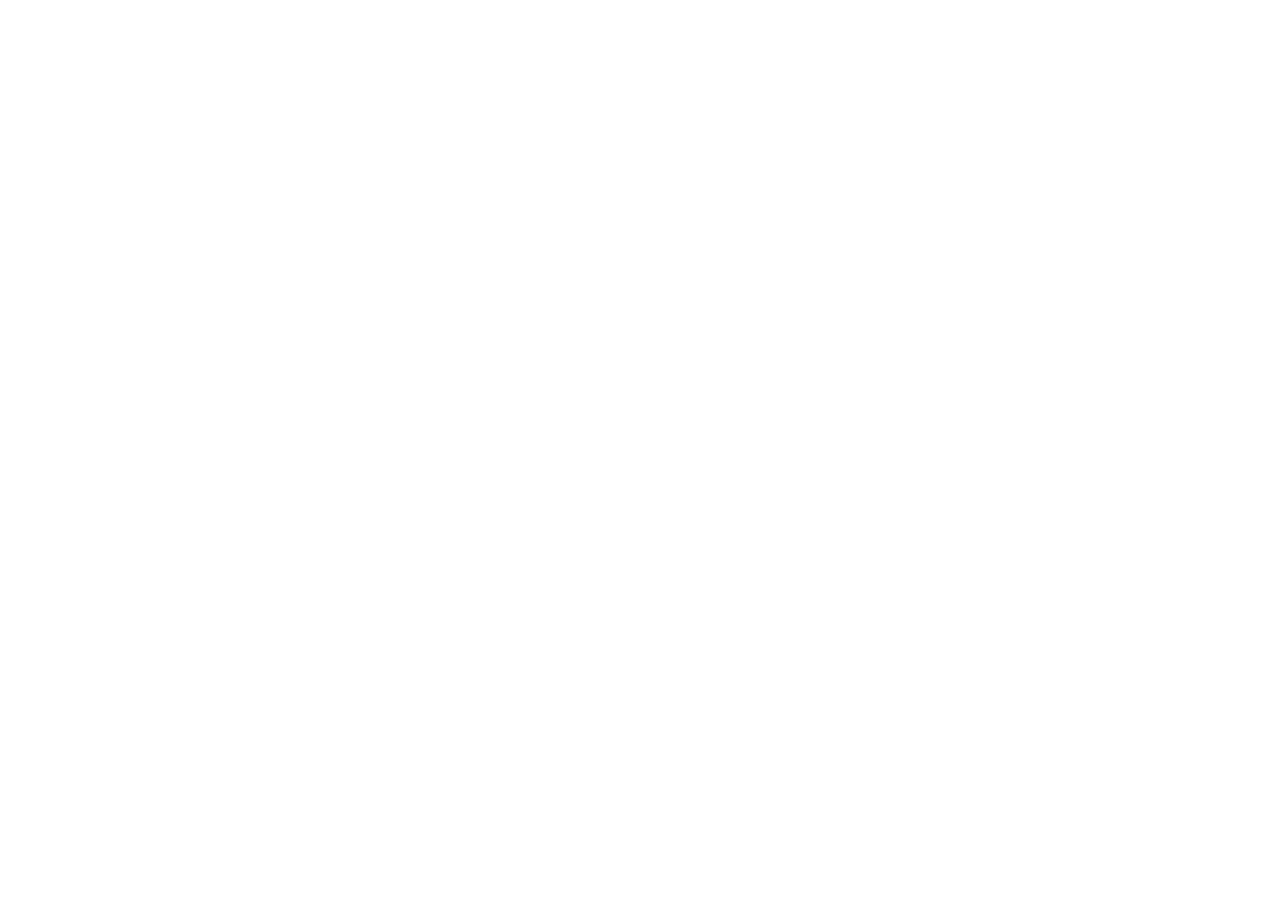
==== admin/index.html @ 2af390c8 "Agregar Decap CMS para edición autónoma del sitio - Contenido migrado de HTML hardcodeado a JSON (co" ====
<!DOCTYPE html>
<html lang="es">
<head>
  <meta charset="utf-8" />
  <meta name="viewport" content="width=device-width, initial-scale=1.0" />
  <title>Admin — Lali García Almeyda</title>
  <script src="https://identity.netlify.com/v1/netlify-identity-widget.js"></script>
</head>
<body>
  <script src="https://unpkg.com/decap-cms@^3.0.0/dist/decap-cms.js"></script>
</body>
</html>
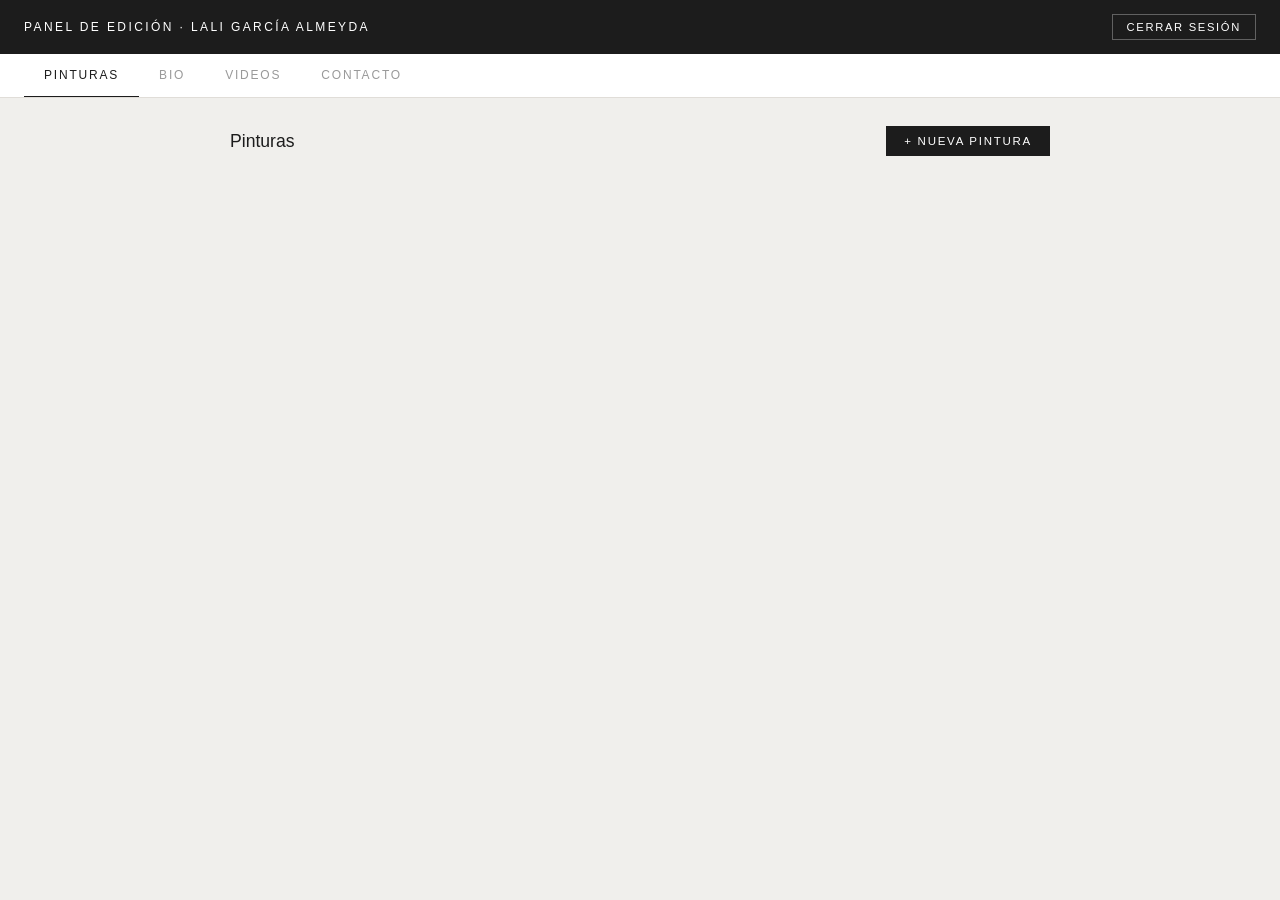
==== commit a8670b0b: "Agregar panel de administración propio (Python/Flask) - server.py: servidor Flask que sirve el sitio" ====
--- a/admin/index.html
+++ b/admin/index.html
@@ -1,12 +1,847 @@
 <!DOCTYPE html>
 <html lang="es">
 <head>
-  <meta charset="utf-8" />
-  <meta name="viewport" content="width=device-width, initial-scale=1.0" />
-  <title>Admin — Lali García Almeyda</title>
-  <script src="https://identity.netlify.com/v1/netlify-identity-widget.js"></script>
+  <meta charset="UTF-8">
+  <meta name="viewport" content="width=device-width, initial-scale=1.0">
+  <title>Panel — Lali García Almeyda</title>
+  <style>
+    *, *::before, *::after { box-sizing: border-box; margin: 0; padding: 0; }
+
+    body {
+      font-family: -apple-system, BlinkMacSystemFont, 'Segoe UI', sans-serif;
+      background: #f0efec;
+      color: #1c1c1c;
+      font-size: 0.9rem;
+    }
+
+    /* ─ Header ─ */
+    .header {
+      background: #1c1c1c;
+      color: #fff;
+      padding: 0 24px;
+      height: 54px;
+      display: flex;
+      align-items: center;
+      justify-content: space-between;
+      position: sticky;
+      top: 0;
+      z-index: 100;
+    }
+    .header-title { font-size: 0.75rem; letter-spacing: 0.2em; text-transform: uppercase; }
+    .btn-logout {
+      background: none;
+      border: 1px solid rgba(255,255,255,0.3);
+      color: #fff;
+      padding: 6px 14px;
+      font-size: 0.7rem;
+      letter-spacing: 0.15em;
+      text-transform: uppercase;
+      cursor: pointer;
+    }
+    .btn-logout:hover { background: rgba(255,255,255,0.1); }
+
+    /* ─ Tabs ─ */
+    .tabs {
+      display: flex;
+      background: #fff;
+      border-bottom: 1px solid #e0ddd8;
+      padding: 0 24px;
+      overflow-x: auto;
+    }
+    .tab-btn {
+      background: none;
+      border: none;
+      border-bottom: 2px solid transparent;
+      margin-bottom: -1px;
+      padding: 14px 20px;
+      font-size: 0.75rem;
+      letter-spacing: 0.15em;
+      text-transform: uppercase;
+      color: #999;
+      cursor: pointer;
+      white-space: nowrap;
+    }
+    .tab-btn:hover { color: #1c1c1c; }
+    .tab-btn.active { color: #1c1c1c; border-bottom-color: #1c1c1c; }
+
+    /* ─ Layout ─ */
+    .main { max-width: 860px; margin: 0 auto; padding: 28px 20px 80px; }
+    .hidden { display: none !important; }
+
+    /* ─ Section header ─ */
+    .section-header {
+      display: flex;
+      align-items: center;
+      justify-content: space-between;
+      margin-bottom: 20px;
+    }
+    .section-header h2 { font-size: 1.1rem; font-weight: 500; }
+
+    /* ─ Cards ─ */
+    .card {
+      background: #fff;
+      padding: 20px;
+      margin-bottom: 16px;
+      border: 1px solid #e8e5e0;
+    }
+    .card-header {
+      display: flex;
+      align-items: center;
+      justify-content: space-between;
+      margin-bottom: 16px;
+    }
+    .card-header h3 { font-size: 0.85rem; font-weight: 600; color: #555; text-transform: uppercase; letter-spacing: 0.1em; }
+
+    /* ─ Buttons ─ */
+    .btn-primary {
+      background: #1c1c1c;
+      color: #fff;
+      border: none;
+      padding: 9px 18px;
+      font-size: 0.72rem;
+      letter-spacing: 0.15em;
+      text-transform: uppercase;
+      cursor: pointer;
+    }
+    .btn-primary:hover { background: #333; }
+    .btn-primary:disabled { background: #999; cursor: not-allowed; }
+    .btn-secondary {
+      background: none;
+      color: #1c1c1c;
+      border: 1px solid #1c1c1c;
+      padding: 7px 14px;
+      font-size: 0.7rem;
+      letter-spacing: 0.12em;
+      text-transform: uppercase;
+      cursor: pointer;
+    }
+    .btn-secondary:hover { background: #f5f5f5; }
+    .btn-sm { padding: 5px 12px; font-size: 0.68rem; }
+    .btn-edit {
+      background: none;
+      border: 1px solid #888;
+      color: #555;
+      padding: 5px 12px;
+      font-size: 0.68rem;
+      cursor: pointer;
+      margin-right: 6px;
+    }
+    .btn-edit:hover { border-color: #1c1c1c; color: #1c1c1c; }
+    .btn-delete {
+      background: none;
+      border: 1px solid #ddd;
+      color: #c0392b;
+      padding: 5px 12px;
+      font-size: 0.68rem;
+      cursor: pointer;
+    }
+    .btn-delete:hover { border-color: #c0392b; background: #fdf5f5; }
+    .btn-delete-sm {
+      background: none;
+      border: none;
+      color: #bbb;
+      font-size: 1.2rem;
+      cursor: pointer;
+      padding: 0 4px;
+      line-height: 1;
+      flex-shrink: 0;
+    }
+    .btn-delete-sm:hover { color: #c0392b; }
+
+    /* ─ Form fields ─ */
+    .form-row { margin-bottom: 14px; }
+    .form-row label {
+      display: block;
+      font-size: 0.68rem;
+      letter-spacing: 0.12em;
+      text-transform: uppercase;
+      color: #888;
+      margin-bottom: 5px;
+    }
+    .form-row input, .form-row select, .form-row textarea {
+      width: 100%;
+      padding: 9px 10px;
+      border: 1px solid #ddd;
+      font-size: 0.88rem;
+      color: #1c1c1c;
+      font-family: inherit;
+      outline: none;
+      background: #fff;
+    }
+    .form-row input:focus, .form-row select:focus, .form-row textarea:focus { border-color: #1c1c1c; }
+    .form-row textarea { resize: vertical; }
+    .hint { font-size: 0.7rem; color: #aaa; margin-top: 4px; }
+
+    /* ─ Save bar ─ */
+    .save-bar { margin-top: 20px; display: flex; justify-content: flex-end; }
+
+    /* ─ Paintings list ─ */
+    .item-card {
+      background: #fff;
+      border: 1px solid #e8e5e0;
+      padding: 12px 16px;
+      display: flex;
+      align-items: center;
+      gap: 14px;
+      margin-bottom: 8px;
+    }
+    .item-thumb {
+      width: 52px;
+      height: 66px;
+      object-fit: cover;
+      flex-shrink: 0;
+      background: #e8e5e0;
+    }
+    .item-info { flex: 1; min-width: 0; }
+    .item-info strong { display: block; font-size: 0.9rem; white-space: nowrap; overflow: hidden; text-overflow: ellipsis; }
+    .item-info span { font-size: 0.75rem; color: #888; }
+    .item-actions { flex-shrink: 0; }
+
+    /* ─ Bio paragraphs ─ */
+    .para-item {
+      display: flex;
+      gap: 8px;
+      align-items: flex-start;
+      margin-bottom: 10px;
+    }
+    .para-item textarea {
+      flex: 1;
+      padding: 8px 10px;
+      border: 1px solid #ddd;
+      font-size: 0.88rem;
+      font-family: inherit;
+      color: #1c1c1c;
+      outline: none;
+      resize: vertical;
+      min-height: 72px;
+    }
+    .para-item textarea:focus { border-color: #1c1c1c; }
+
+    /* ─ Expo list ─ */
+    .expo-item {
+      display: flex;
+      gap: 8px;
+      align-items: center;
+      margin-bottom: 8px;
+    }
+    .input-year {
+      width: 72px !important;
+      flex-shrink: 0;
+      padding: 8px 8px;
+      border: 1px solid #ddd;
+      font-size: 0.85rem;
+      font-family: inherit;
+      outline: none;
+    }
+    .input-year:focus { border-color: #1c1c1c; }
+    .input-desc {
+      flex: 1;
+      padding: 8px 10px;
+      border: 1px solid #ddd;
+      font-size: 0.85rem;
+      font-family: inherit;
+      outline: none;
+    }
+    .input-desc:focus { border-color: #1c1c1c; }
+
+    /* ─ Bio foto ─ */
+    .bio-foto-wrap { display: flex; align-items: center; gap: 16px; }
+    .bio-foto-preview { width: 80px; height: 100px; object-fit: cover; background: #e8e5e0; }
+    .upload-label { cursor: pointer; display: inline-block; }
+
+    /* ─ Videos ─ */
+    .video-edit-card {
+      background: #fff;
+      border: 1px solid #e8e5e0;
+      padding: 16px;
+      margin-bottom: 12px;
+    }
+    .video-card-header {
+      display: flex;
+      align-items: center;
+      justify-content: space-between;
+      margin-bottom: 12px;
+    }
+    .video-num { font-size: 0.7rem; font-weight: 600; color: #aaa; letter-spacing: 0.1em; text-transform: uppercase; }
+
+    /* ─ Modal ─ */
+    .modal-overlay {
+      position: fixed;
+      inset: 0;
+      background: rgba(0,0,0,0.55);
+      z-index: 200;
+      display: flex;
+      align-items: center;
+      justify-content: center;
+      padding: 20px;
+    }
+    .modal {
+      background: #fff;
+      width: 100%;
+      max-width: 480px;
+      max-height: 90vh;
+      overflow-y: auto;
+      display: flex;
+      flex-direction: column;
+    }
+    .modal-header {
+      display: flex;
+      align-items: center;
+      justify-content: space-between;
+      padding: 18px 20px;
+      border-bottom: 1px solid #e8e5e0;
+      position: sticky;
+      top: 0;
+      background: #fff;
+    }
+    .modal-header h3 { font-size: 0.95rem; font-weight: 600; }
+    .btn-close {
+      background: none;
+      border: none;
+      font-size: 1.5rem;
+      color: #aaa;
+      cursor: pointer;
+      line-height: 1;
+    }
+    .btn-close:hover { color: #1c1c1c; }
+    .modal-body { padding: 20px; flex: 1; }
+    .modal-footer {
+      padding: 14px 20px;
+      border-top: 1px solid #e8e5e0;
+      display: flex;
+      justify-content: flex-end;
+      gap: 10px;
+      position: sticky;
+      bottom: 0;
+      background: #fff;
+    }
+
+    /* ─ Image upload area ─ */
+    .img-upload-area { margin-bottom: 18px; }
+    .img-preview {
+      width: 100%;
+      max-height: 200px;
+      object-fit: contain;
+      background: #f0efec;
+      display: block;
+      margin-bottom: 10px;
+    }
+
+    /* ─ Toast ─ */
+    .toast {
+      position: fixed;
+      bottom: 24px;
+      left: 50%;
+      transform: translateX(-50%) translateY(80px);
+      background: #1c1c1c;
+      color: #fff;
+      padding: 10px 22px;
+      font-size: 0.82rem;
+      letter-spacing: 0.05em;
+      transition: transform 0.3s ease;
+      z-index: 300;
+      pointer-events: none;
+    }
+    .toast.show { transform: translateX(-50%) translateY(0); }
+
+    @media (max-width: 600px) {
+      .item-actions { display: flex; flex-direction: column; gap: 4px; }
+      .btn-edit, .btn-delete { margin: 0; }
+    }
+  </style>
 </head>
 <body>
-  <script src="https://unpkg.com/decap-cms@^3.0.0/dist/decap-cms.js"></script>
+
+<!-- Toast -->
+<div class="toast" id="toast"></div>
+
+<!-- Header -->
+<div class="header">
+  <span class="header-title">Panel de edición · Lali García Almeyda</span>
+  <form action="/admin/logout" method="POST" style="margin:0">
+    <button type="submit" class="btn-logout">Cerrar sesión</button>
+  </form>
+</div>
+
+<!-- Tabs -->
+<div class="tabs">
+  <button class="tab-btn active" data-tab="pinturas">Pinturas</button>
+  <button class="tab-btn" data-tab="bio">Bio</button>
+  <button class="tab-btn" data-tab="videos">Videos</button>
+  <button class="tab-btn" data-tab="contacto">Contacto</button>
+</div>
+
+<!-- Content -->
+<div class="main">
+
+  <!-- ── PINTURAS ── -->
+  <section id="tab-pinturas" class="tab-content">
+    <div class="section-header">
+      <h2>Pinturas</h2>
+      <button class="btn-primary" onclick="editPintura(-1)">+ Nueva pintura</button>
+    </div>
+    <div id="pinturas-list"></div>
+  </section>
+
+  <!-- ── BIO ── -->
+  <section id="tab-bio" class="tab-content hidden">
+    <div class="section-header"><h2>Bio</h2></div>
+
+    <div class="card">
+      <div class="card-header"><h3>Foto de la artista</h3></div>
+      <div class="bio-foto-wrap">
+        <img id="bio-foto-preview" class="bio-foto-preview" src="" alt="" style="display:none">
+        <label class="btn-secondary upload-label">
+          <span id="bio-foto-btn-text">Cambiar foto</span>
+          <input type="file" accept="image/*" onchange="handleBioFoto(this)" hidden>
+        </label>
+      </div>
+    </div>
+
+    <div class="card">
+      <div class="card-header">
+        <h3>Texto biográfico</h3>
+        <button class="btn-secondary btn-sm" onclick="addParagraph()">+ Párrafo</button>
+      </div>
+      <div id="bio-paragraphs"></div>
+    </div>
+
+    <div class="card">
+      <div class="card-header">
+        <h3>Exposiciones individuales</h3>
+        <button class="btn-secondary btn-sm" onclick="addExpo('individual')">+ Agregar</button>
+      </div>
+      <div id="expo-individual"></div>
+    </div>
+
+    <div class="card">
+      <div class="card-header">
+        <h3>Exposiciones colectivas y reconocimientos</h3>
+        <button class="btn-secondary btn-sm" onclick="addExpo('colectiva')">+ Agregar</button>
+      </div>
+      <div id="expo-colectiva"></div>
+    </div>
+
+    <div class="save-bar">
+      <button id="save-bio-btn" class="btn-primary" onclick="saveBio()">Guardar bio</button>
+    </div>
+  </section>
+
+  <!-- ── VIDEOS ── -->
+  <section id="tab-videos" class="tab-content hidden">
+    <div class="section-header">
+      <h2>Videos</h2>
+      <button class="btn-primary" onclick="addVideo()">+ Agregar video</button>
+    </div>
+    <div id="videos-list"></div>
+    <div class="save-bar">
+      <button id="save-videos-btn" class="btn-primary" onclick="saveVideos()">Guardar videos</button>
+    </div>
+  </section>
+
+  <!-- ── CONTACTO ── -->
+  <section id="tab-contacto" class="tab-content hidden">
+    <div class="section-header"><h2>Contacto</h2></div>
+    <div class="card">
+      <div class="form-row">
+        <label>Email de contacto</label>
+        <input type="email" id="c-email" placeholder="contacto@laligarcia.com">
+      </div>
+      <div class="form-row">
+        <label>Instagram (URL completa)</label>
+        <input type="url" id="c-instagram" placeholder="https://www.instagram.com/laligarcia">
+      </div>
+    </div>
+    <div class="save-bar">
+      <button id="save-meta-btn" class="btn-primary" onclick="saveContacto()">Guardar</button>
+    </div>
+  </section>
+
+</div><!-- /main -->
+
+<!-- ── MODAL: editar pintura ── -->
+<div class="modal-overlay hidden" id="modal-overlay">
+  <div class="modal">
+    <div class="modal-header">
+      <h3 id="modal-title">Editar pintura</h3>
+      <button class="btn-close" onclick="closeModal()">&#215;</button>
+    </div>
+    <div class="modal-body">
+      <div class="img-upload-area">
+        <img id="f-img-preview" class="img-preview" src="" alt="" style="display:none">
+        <label class="btn-secondary upload-label">
+          <span id="upload-btn-text">Subir foto</span>
+          <input type="file" accept="image/*" onchange="handleImageUpload(this)" hidden>
+        </label>
+        <input type="hidden" id="f-src">
+      </div>
+      <div class="form-row">
+        <label>Año *</label>
+        <input type="text" id="f-year" placeholder="2024" maxlength="4">
+      </div>
+      <div class="form-row">
+        <label>Título *</label>
+        <input type="text" id="f-title" placeholder="Sin título I">
+      </div>
+      <div class="form-row">
+        <label>Técnica</label>
+        <input type="text" id="f-tecnica" placeholder="Óleo sobre tela">
+      </div>
+      <div class="form-row">
+        <label>Dimensiones</label>
+        <input type="text" id="f-dimensiones" placeholder="80 × 60 cm">
+      </div>
+      <div class="form-row">
+        <label>Orientación de la imagen</label>
+        <select id="f-orientacion">
+          <option value="portrait">Vertical (retrato)</option>
+          <option value="landscape">Horizontal (paisaje)</option>
+          <option value="square">Cuadrada</option>
+        </select>
+      </div>
+    </div>
+    <div class="modal-footer">
+      <button class="btn-secondary" onclick="closeModal()">Cancelar</button>
+      <button id="modal-save-btn" class="btn-primary" onclick="savePintura()">Guardar</button>
+    </div>
+  </div>
+</div>
+
+<script>
+/* ══ STATE ══════════════════════════════════════════════════════ */
+const state = { obras: [], bio: {}, videos: [], meta: {} };
+let editingIdx = -1;
+
+/* ══ TABS ═══════════════════════════════════════════════════════ */
+document.querySelectorAll('.tab-btn').forEach(btn => {
+  btn.addEventListener('click', () => {
+    document.querySelectorAll('.tab-btn').forEach(b => b.classList.remove('active'));
+    document.querySelectorAll('.tab-content').forEach(s => s.classList.add('hidden'));
+    btn.classList.add('active');
+    document.getElementById('tab-' + btn.dataset.tab).classList.remove('hidden');
+  });
+});
+
+/* ══ API ════════════════════════════════════════════════════════ */
+async function apiGet(file) {
+  const r = await fetch(`/api/content/${file}`);
+  if (!r.ok) throw new Error('Error cargando ' + file);
+  return r.json();
+}
+
+async function apiPost(file, data) {
+  const r = await fetch(`/api/content/${file}`, {
+    method: 'POST',
+    headers: { 'Content-Type': 'application/json' },
+    body: JSON.stringify(data)
+  });
+  if (!r.ok) throw new Error('Error guardando');
+}
+
+async function apiUpload(file, folder) {
+  const fd = new FormData();
+  fd.append('image', file);
+  const r = await fetch(`/api/upload?folder=${folder}`, { method: 'POST', body: fd });
+  if (!r.ok) throw new Error('Error subiendo');
+  return (await r.json()).path;
+}
+
+/* ══ LOAD ALL ═══════════════════════════════════════════════════ */
+async function loadAll() {
+  try {
+    const [obras, bio, videos, meta] = await Promise.all([
+      apiGet('obras.json'), apiGet('bio.json'),
+      apiGet('videos.json'), apiGet('meta.json')
+    ]);
+    state.obras = obras.obras || [];
+    state.bio = bio;
+    state.videos = videos.videos || [];
+    state.meta = meta;
+    renderPinturas();
+    renderBio();
+    renderVideos();
+    renderContacto();
+  } catch (e) {
+    alert('Error cargando datos: ' + e.message);
+  }
+}
+
+/* ══ UTILS ══════════════════════════════════════════════════════ */
+function esc(s) {
+  return String(s || '')
+    .replace(/&/g,'&amp;').replace(/</g,'&lt;')
+    .replace(/>/g,'&gt;').replace(/"/g,'&quot;');
+}
+
+function toast(msg) {
+  const el = document.getElementById('toast');
+  el.textContent = msg;
+  el.classList.add('show');
+  setTimeout(() => el.classList.remove('show'), 2500);
+}
+
+function setBtn(id, text, disabled) {
+  const b = document.getElementById(id);
+  if (!b) return;
+  b.textContent = text;
+  b.disabled = disabled;
+}
+
+/* ══ PINTURAS ═══════════════════════════════════════════════════ */
+function renderPinturas() {
+  document.getElementById('pinturas-list').innerHTML =
+    state.obras.length === 0
+      ? '<p style="color:#aaa;padding:20px 0">Todavía no hay pinturas. Hacé clic en "+ Nueva pintura".</p>'
+      : state.obras.map((o, i) => `
+        <div class="item-card">
+          <img class="item-thumb" src="${esc(o.src)}" alt="${esc(o.title)}"
+               onerror="this.style.background='#ddd'">
+          <div class="item-info">
+            <strong>${esc(o.title)}</strong>
+            <span>${esc(o.year)} · ${esc(o.tecnica)} · ${esc(o.dimensiones)}</span>
+          </div>
+          <div class="item-actions">
+            <button class="btn-edit" onclick="editPintura(${i})">Editar</button>
+            <button class="btn-delete" onclick="deletePintura(${i})">Borrar</button>
+          </div>
+        </div>`).join('');
+}
+
+function editPintura(i) {
+  editingIdx = i;
+  const o = i === -1
+    ? { year: new Date().getFullYear(), title: '', tecnica: '', dimensiones: '', src: '', orientacion: 'portrait' }
+    : state.obras[i];
+  document.getElementById('modal-title').textContent = i === -1 ? 'Nueva pintura' : 'Editar pintura';
+  const preview = document.getElementById('f-img-preview');
+  preview.src = o.src || '';
+  preview.style.display = o.src ? 'block' : 'none';
+  document.getElementById('upload-btn-text').textContent = o.src ? 'Cambiar foto' : 'Subir foto';
+  document.getElementById('f-src').value = o.src || '';
+  document.getElementById('f-year').value = o.year || '';
+  document.getElementById('f-title').value = o.title || '';
+  document.getElementById('f-tecnica').value = o.tecnica || '';
+  document.getElementById('f-dimensiones').value = o.dimensiones || '';
+  document.getElementById('f-orientacion').value = o.orientacion || 'portrait';
+  document.getElementById('modal-overlay').classList.remove('hidden');
+  document.getElementById('f-title').focus();
+}
+
+async function handleImageUpload(input) {
+  if (!input.files[0]) return;
+  const span = document.getElementById('upload-btn-text');
+  span.textContent = 'Subiendo...';
+  input.disabled = true;
+  try {
+    const path = await apiUpload(input.files[0], 'obras');
+    document.getElementById('f-src').value = path;
+    const preview = document.getElementById('f-img-preview');
+    preview.src = path;
+    preview.style.display = 'block';
+    span.textContent = 'Cambiar foto';
+  } catch {
+    alert('Error subiendo la imagen. Intentá de nuevo.');
+    span.textContent = 'Subir foto';
+  } finally {
+    input.disabled = false;
+  }
+}
+
+async function savePintura() {
+  const obra = {
+    year: document.getElementById('f-year').value.trim(),
+    title: document.getElementById('f-title').value.trim(),
+    tecnica: document.getElementById('f-tecnica').value.trim(),
+    dimensiones: document.getElementById('f-dimensiones').value.trim(),
+    src: document.getElementById('f-src').value.trim(),
+    orientacion: document.getElementById('f-orientacion').value,
+  };
+  if (!obra.title || !obra.year) return alert('El título y el año son obligatorios.');
+  setBtn('modal-save-btn', 'Guardando...', true);
+  try {
+    if (editingIdx === -1) state.obras.unshift(obra);
+    else state.obras[editingIdx] = obra;
+    await apiPost('obras.json', { obras: state.obras });
+    closeModal();
+    renderPinturas();
+    toast('Pintura guardada ✓');
+  } catch { alert('Error guardando. Intentá de nuevo.'); }
+  finally { setBtn('modal-save-btn', 'Guardar', false); }
+}
+
+async function deletePintura(i) {
+  if (!confirm(`¿Borrar "${state.obras[i].title}"?`)) return;
+  state.obras.splice(i, 1);
+  try {
+    await apiPost('obras.json', { obras: state.obras });
+    renderPinturas();
+    toast('Pintura eliminada');
+  } catch { alert('Error eliminando.'); }
+}
+
+function closeModal() {
+  document.getElementById('modal-overlay').classList.add('hidden');
+  editingIdx = -1;
+}
+
+document.getElementById('modal-overlay').addEventListener('click', e => {
+  if (e.target.id === 'modal-overlay') closeModal();
+});
+
+/* ══ BIO ════════════════════════════════════════════════════════ */
+function renderBio() {
+  if (state.bio.foto) {
+    const el = document.getElementById('bio-foto-preview');
+    el.src = state.bio.foto;
+    el.style.display = 'block';
+  }
+  renderParagraphs();
+  renderExpoList('individual');
+  renderExpoList('colectiva');
+}
+
+function renderParagraphs() {
+  document.getElementById('bio-paragraphs').innerHTML =
+    (state.bio.paragraphs || []).map((p, i) => `
+      <div class="para-item">
+        <textarea rows="3" oninput="state.bio.paragraphs[${i}]=this.value">${esc(p)}</textarea>
+        <button class="btn-delete-sm" onclick="deleteParagraph(${i})" title="Borrar párrafo">×</button>
+      </div>`).join('');
+}
+
+function addParagraph() {
+  (state.bio.paragraphs = state.bio.paragraphs || []).push('');
+  renderParagraphs();
+  document.querySelectorAll('#bio-paragraphs textarea').item(-1)?.focus?.();
+  const tas = document.querySelectorAll('#bio-paragraphs textarea');
+  tas[tas.length - 1]?.focus();
+}
+
+function deleteParagraph(i) {
+  state.bio.paragraphs.splice(i, 1);
+  renderParagraphs();
+}
+
+function renderExpoList(type) {
+  document.getElementById(`expo-${type}`).innerHTML =
+    (state.bio[type] || []).map((item, i) => `
+      <div class="expo-item">
+        <input class="input-year" type="text" value="${esc(item.year)}" placeholder="Año"
+          oninput="state.bio['${type}'][${i}].year=this.value" maxlength="4">
+        <input class="input-desc" type="text" value="${esc(item.desc)}" placeholder="Descripción"
+          oninput="state.bio['${type}'][${i}].desc=this.value">
+        <button class="btn-delete-sm" onclick="deleteExpo('${type}',${i})" title="Borrar">×</button>
+      </div>`).join('');
+}
+
+function addExpo(type) {
+  (state.bio[type] = state.bio[type] || []).unshift({ year: String(new Date().getFullYear()), desc: '' });
+  renderExpoList(type);
+  document.querySelector(`#expo-${type} .input-desc`)?.focus();
+}
+
+function deleteExpo(type, i) {
+  state.bio[type].splice(i, 1);
+  renderExpoList(type);
+}
+
+async function handleBioFoto(input) {
+  if (!input.files[0]) return;
+  const span = document.getElementById('bio-foto-btn-text');
+  span.textContent = 'Subiendo...';
+  input.disabled = true;
+  try {
+    const path = await apiUpload(input.files[0], 'bio');
+    state.bio.foto = path;
+    const el = document.getElementById('bio-foto-preview');
+    el.src = path;
+    el.style.display = 'block';
+    span.textContent = 'Cambiar foto';
+  } catch {
+    alert('Error subiendo la imagen. Intentá de nuevo.');
+    span.textContent = 'Cambiar foto';
+  } finally {
+    input.disabled = false;
+  }
+}
+
+async function saveBio() {
+  setBtn('save-bio-btn', 'Guardando...', true);
+  try {
+    await apiPost('bio.json', state.bio);
+    toast('Bio guardada ✓');
+  } catch { alert('Error guardando.'); }
+  finally { setBtn('save-bio-btn', 'Guardar bio', false); }
+}
+
+/* ══ VIDEOS ═════════════════════════════════════════════════════ */
+function renderVideos() {
+  document.getElementById('videos-list').innerHTML =
+    state.videos.length === 0
+      ? '<p style="color:#aaa;padding:20px 0">No hay videos aún.</p>'
+      : state.videos.map((v, i) => `
+        <div class="video-edit-card">
+          <div class="video-card-header">
+            <span class="video-num">Video ${i + 1}</span>
+            <button class="btn-delete-sm" onclick="deleteVideo(${i})" title="Borrar">×</button>
+          </div>
+          <div class="form-row">
+            <label>Título</label>
+            <input type="text" value="${esc(v.title)}" oninput="state.videos[${i}].title=this.value">
+          </div>
+          <div class="form-row">
+            <label>Descripción (tipo · fecha)</label>
+            <input type="text" value="${esc(v.info)}" oninput="state.videos[${i}].info=this.value">
+          </div>
+          <div class="form-row">
+            <label>URL de YouTube o Vimeo</label>
+            <input type="url" value="${esc(v.embedUrl||'')}"
+              placeholder="https://www.youtube.com/embed/..."
+              oninput="state.videos[${i}].embedUrl=this.value">
+            <p class="hint">YouTube: youtube.com/watch?v=XXXX → pegar como youtube.com/embed/XXXX</p>
+          </div>
+        </div>`).join('');
+}
+
+function addVideo() {
+  state.videos.push({ title: '', info: '', embedUrl: '' });
+  renderVideos();
+}
+
+function deleteVideo(i) {
+  if (!confirm('¿Borrar este video?')) return;
+  state.videos.splice(i, 1);
+  renderVideos();
+}
+
+async function saveVideos() {
+  setBtn('save-videos-btn', 'Guardando...', true);
+  try {
+    await apiPost('videos.json', { videos: state.videos });
+    toast('Videos guardados ✓');
+  } catch { alert('Error guardando.'); }
+  finally { setBtn('save-videos-btn', 'Guardar videos', false); }
+}
+
+/* ══ CONTACTO ═══════════════════════════════════════════════════ */
+function renderContacto() {
+  document.getElementById('c-email').value = state.meta.email || '';
+  document.getElementById('c-instagram').value = state.meta.instagram || '';
+}
+
+async function saveContacto() {
+  state.meta.email = document.getElementById('c-email').value.trim();
+  state.meta.instagram = document.getElementById('c-instagram').value.trim();
+  setBtn('save-meta-btn', 'Guardando...', true);
+  try {
+    await apiPost('meta.json', state.meta);
+    toast('Datos guardados ✓');
+  } catch { alert('Error guardando.'); }
+  finally { setBtn('save-meta-btn', 'Guardar', false); }
+}
+
+/* ══ INIT ═══════════════════════════════════════════════════════ */
+loadAll();
+</script>
 </body>
 </html>
